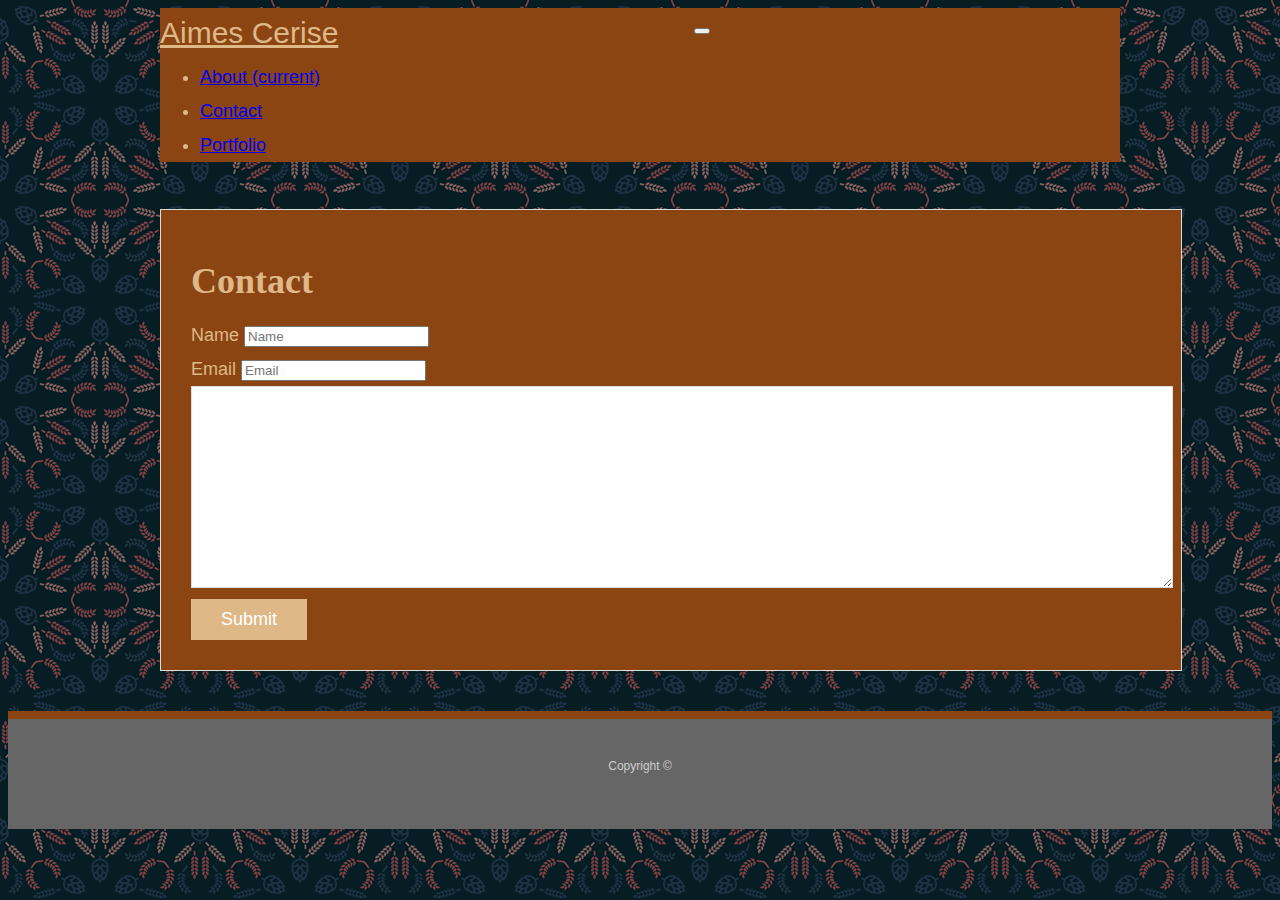
==== contact.html @ 581940d1 "starting files" ====
<!DOCTYPE html>
<html>
<head>
    <title>Contact</title>

    <link rel="stylesheet" href="https://stackpath.bootstrapcdn.com/bootstrap/4.1.3/css/bootstrap.min.css" integrity="sha384-MCw98/SFnGE8fJT3GXwEOngsV7Zt27NXFoaoApmYm81iuXoPkFOJwJ8ERdknLPMO" crossorigin="anonymous">
    <link rel="stylesheet" type="text/css" href="assets/css/style.css">
   
    
</head>
<header >    
    <div class="container">

        <!---Navigation Bar at top of page---> 
        <nav class="navbar navbar-expand-lg navbar-dark" style="background-color:saddlebrown ">
            
            <!---First row of page in navigation bar-->
            <div class="row">
                <div class="col-sm-1">
                    <!----Name Link that leads to home index page-->
                    <a class="navbar-brand" href="index.html" id="name">Aimes Cerise</a>
                     <button class="navbar-toggler" type="button" data-toggle="collapse" data-target="#navbarText" aria-controls="navbarText" aria-expanded="false" aria-label="Toggle navigation">
                    <span class="navbar-toggler-icon"></span>
                    </button>
                </div>
                <!---Links to aout, contact, and portfolio pages-->
                <div class="col-sm-2"></div>
                <div class="collapse navbar-collapse" id="navbarText">
                  <span class="navbar-text">
                        <ul class="navbar-nav mr-auto">
                            <div class="col-sm-3">
                                <!--Link to About Page-->
                                <li class="nav-item">
                                  <a class="nav-link" class="Contacts" href="index.html">About <span class="sr-only">(current)</span></a>
                                </li>
                                </div>
                                <div class="col-sm-3">
                                    <!---Link to Contact page-->
                                <li class="nav-item">
                                  <a class="nav-link" class="Contacts" href="contact.html">Contact</a>
                                </li>
                                </div>
                                <div class="col-sm-3">
                                    <!----Link to Portfolio page-->
                                <li class="nav-item">
                                  <a class="nav-link" class="Contacts" href="portfolio.html">Portfolio</a>
                                </li>
                                </div>
                        </ul>
                </span>
            </div>
        </div>
        </nav>  
    </div>      
</header>
    <!------Contact Form-->
<div id="main-container" class="container">
    <section id="section">
        <h1>Contact</h1>
        <form>
            <!----Name Input Field-->
            <div class="form-group">
                <label for="formGroupExampleInput">Name</label>
                <input type="text" class="form-control" id="formGroupExampleInput" placeholder="Name">
            </div>
            <!---Email Input Field-->
        <div class="form-group">
            <label for="formGroupExampleInput2">Email</label>
            <input type="text" class="form-control" id="formGroupExampleInput2" placeholder="Email">
        </div>
        <!---Messages Input-->
        <div class="form-group">
            <div class="row">
                <textarea  id="message" name="message" required="required"></textarea>
                <input type="submit">
            </div>
        </div>
        </form>
    </section>
</div> 
<footer>
    <div class="container">
        Copyright &copy; 
      </div>
    </footer>
</body>

</html>
---- assets/css/style.css ----
/* Section container */
.container{
    width: 960px;
    margin: 0 auto;
}


h1,
h2,
h3,
p {
  margin-bottom: 20px;
  font-family: Georgia, Times, "Times New Roman", serif;
  font-weight: 700;
  color: burlywood;
  background-color: saddlebrown;
}

h2,
h3 {
  font-size: 22px;
} 

/* Main body style */
body{

    font-family: Arial, "Helvetica Neue", Helvetica, sans-serif;
    font-size: 18px;
    line-height: 34px;
    color: burlywood;
    background-image: url("../images/wheat.png");
    
}
/* Name header style at top of page */
#name{
    color: burlywood;
    float: left;
    font-size: 30px;
    line-height: 49px;
    padding-right: 356px;
}

/* About, Contacts and Portfolio header style */
.Contacts{
    color: burlywood;
    margin-left: 27px;
    padding-left: 15px;
    padding-top: 15px;
    padding-right: 0px;
   
}

/* My picture style */
.me{
    float: left;
    width: 200px;
    height: auto;
    margin-top: 10px;
    margin-right: 25px;
    background-color: saddlebrown;
    
}

/* section  */

#section{
    float: left;
    width: 100%;
    max-width: 960px;
    padding: 30px;
    margin: 3% 0 40px;
    background-color: saddlebrown;
    border: 1px solid #ddd;
    
}

/*Contact Page */
textarea {
    height: 35px;
    padding: 0 10px;
    font-size: 14px;
    border: 1px solid #ddd;
  }
textarea {
    height: 200px;
    width: 100%;
    
  }
  
  input[type=submit] {
    padding: 10px 30px;
    font-size: 18px;
    color: #fff;
    cursor: pointer;
    background: burlywood;
    border: 0 none;
  }

  /*Portfolio Page */

  .imagefooter{
    background-color:saddlebrown;
    padding: 3%;
  }

  #pics{
    margin: 3%;
  }

  footer{
    padding: 30px 0;
    clear: both;
    font-size: 12px;
    color: #fff;
    color: #ccc;
    text-align: center;
    background: #666;
    border-top: 8px solid saddlebrown;
    height: 50px;
  }
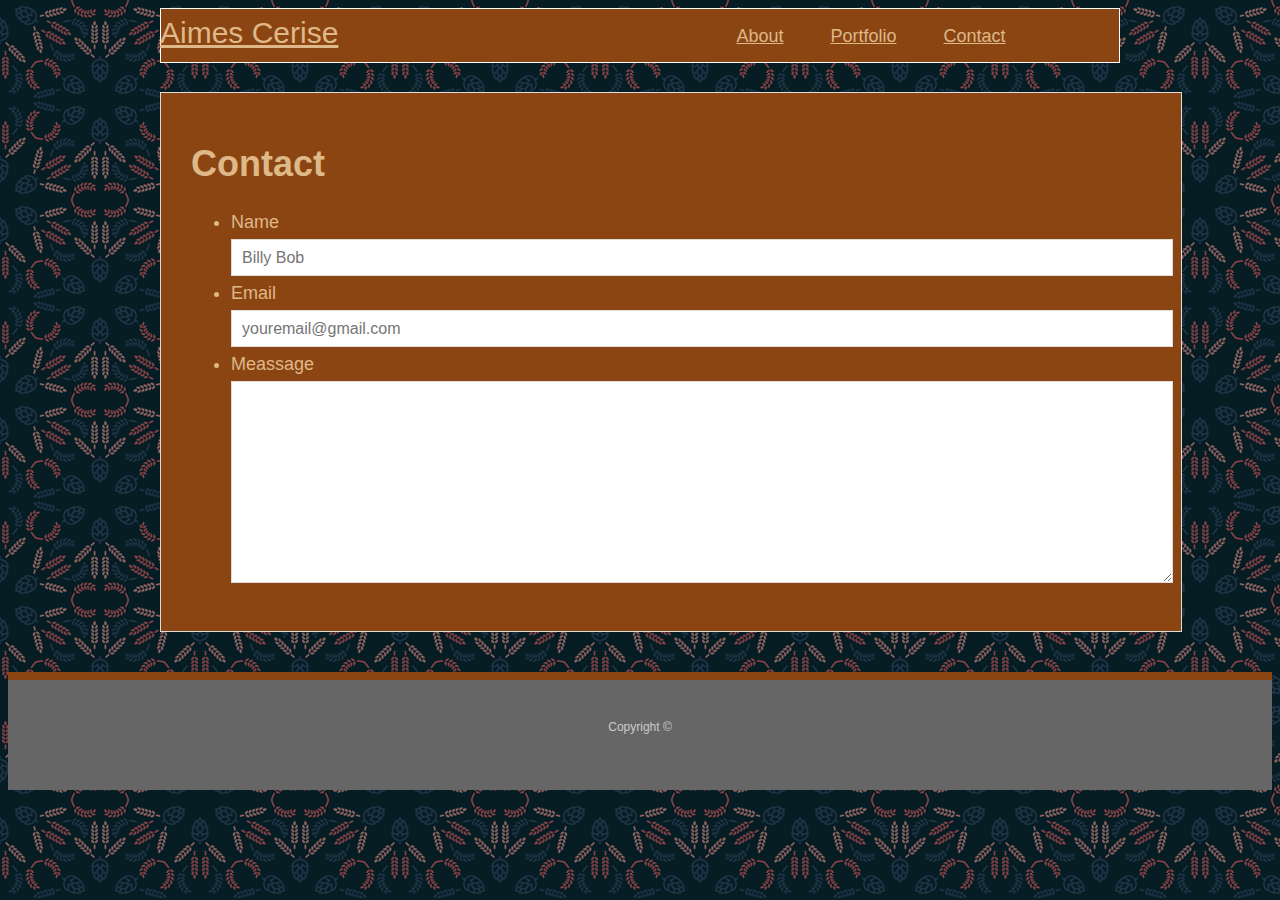
==== commit cb5a151f: "responsive portfolio up to 768px" ====
--- a/contact.html
+++ b/contact.html
@@ -2,86 +2,55 @@
 <html>
 <head>
     <title>Contact</title>
-
+    <meta name="viewport" content="width=device-width, initial-scale=1.0">
     <link rel="stylesheet" href="https://stackpath.bootstrapcdn.com/bootstrap/4.1.3/css/bootstrap.min.css" integrity="sha384-MCw98/SFnGE8fJT3GXwEOngsV7Zt27NXFoaoApmYm81iuXoPkFOJwJ8ERdknLPMO" crossorigin="anonymous">
     <link rel="stylesheet" type="text/css" href="assets/css/style.css">
    
     
 </head>
-<header >    
-    <div class="container">
-
-        <!---Navigation Bar at top of page---> 
-        <nav class="navbar navbar-expand-lg navbar-dark" style="background-color:saddlebrown ">
-            
-            <!---First row of page in navigation bar-->
-            <div class="row">
-                <div class="col-sm-1">
-                    <!----Name Link that leads to home index page-->
-                    <a class="navbar-brand" href="index.html" id="name">Aimes Cerise</a>
-                     <button class="navbar-toggler" type="button" data-toggle="collapse" data-target="#navbarText" aria-controls="navbarText" aria-expanded="false" aria-label="Toggle navigation">
-                    <span class="navbar-toggler-icon"></span>
-                    </button>
-                </div>
-                <!---Links to aout, contact, and portfolio pages-->
-                <div class="col-sm-2"></div>
-                <div class="collapse navbar-collapse" id="navbarText">
-                  <span class="navbar-text">
-                        <ul class="navbar-nav mr-auto">
-                            <div class="col-sm-3">
-                                <!--Link to About Page-->
-                                <li class="nav-item">
-                                  <a class="nav-link" class="Contacts" href="index.html">About <span class="sr-only">(current)</span></a>
-                                </li>
-                                </div>
-                                <div class="col-sm-3">
-                                    <!---Link to Contact page-->
-                                <li class="nav-item">
-                                  <a class="nav-link" class="Contacts" href="contact.html">Contact</a>
-                                </li>
-                                </div>
-                                <div class="col-sm-3">
-                                    <!----Link to Portfolio page-->
-                                <li class="nav-item">
-                                  <a class="nav-link" class="Contacts" href="portfolio.html">Portfolio</a>
-                                </li>
-                                </div>
-                        </ul>
-                </span>
-            </div>
+<header id="masthead">
+    <!---Page Header and n=Navigation Bar-->
+        <div class="container">
+          <a href="index.html" id="name">Aimes Cerise</a>
+          <!----Nave Bar Style-->
+          <nav style="background-color: saddlebrown;
+          padding: 1%;
+          border: white;
+          border-width: thin;
+          border-style: solid;">   
+            <!------Links to About, Contact, and Portfolio Pages-->
+            <a href="index.html" class="Contacts">About</a>
+            <a href="portfolio.html" class="Contacts">Portfolio</a>
+            <a href="contact.html" class="Contacts" >Contact</a>
+          </nav>
         </div>
-        </nav>  
-    </div>      
-</header>
+      </header>
     <!------Contact Form-->
 <div id="main-container" class="container">
     <section id="section">
         <h1>Contact</h1>
         <form>
-            <!----Name Input Field-->
-            <div class="form-group">
-                <label for="formGroupExampleInput">Name</label>
-                <input type="text" class="form-control" id="formGroupExampleInput" placeholder="Name">
-            </div>
-            <!---Email Input Field-->
-        <div class="form-group">
-            <label for="formGroupExampleInput2">Email</label>
-            <input type="text" class="form-control" id="formGroupExampleInput2" placeholder="Email">
-        </div>
-        <!---Messages Input-->
-        <div class="form-group">
-            <div class="row">
-                <textarea  id="message" name="message" required="required"></textarea>
-                <input type="submit">
-            </div>
-        </div>
+           <ul>
+               <li>
+                   <label>Name</label>
+                   <input type="email" placeholder="Billy Bob">
+               </li>
+               <li>
+                    <label>Email</label>
+                    <input type="email" placeholder="youremail@gmail.com">
+               </li>
+               <li>
+                   <label>Meassage</label>
+                   <textarea id="message"></textarea>
+               </li>
+           </ul>
         </form>
     </section>
 </div> 
-<footer>
-    <div class="container">
-        Copyright &copy; 
-      </div>
+    <footer>
+        <div class="container">
+            Copyright &copy; 
+          </div>
     </footer>
 </body>
 
--- a/assets/css/style.css
+++ b/assets/css/style.css
@@ -1,26 +1,10 @@
 
-/* Section container */
+/* body  container */
 .container{
     width: 960px;
     margin: 0 auto;
 }
 
-
-h1,
-h2,
-h3,
-p {
-  margin-bottom: 20px;
-  font-family: Georgia, Times, "Times New Roman", serif;
-  font-weight: 700;
-  color: burlywood;
-  background-color: saddlebrown;
-}
-
-h2,
-h3 {
-  font-size: 22px;
-} 
 
 /* Main body style */
 body{
@@ -76,21 +60,34 @@
 }
 
 /*Contact Page */
+
+#message{
+
+    height: 200px;
+}
+
+label,
+input[type=text],
+input[type=email],
 textarea {
-    height: 35px;
-    padding: 0 10px;
-    font-size: 14px;
-    border: 1px solid #ddd;
-  }
+  display: block;
+  width: 100%;
+  
+}
+
+input[type=text],
+input[type=email],
 textarea {
-    height: 200px;
-    width: 100%;
-    
-  }
+  height: 35px;
+  padding: 0 10px;
+  font-size: 16px;
+  border: 1px solid #ddd;
+}
+
   
   input[type=submit] {
     padding: 10px 30px;
-    font-size: 18px;
+    font-size: 20px;
     color: #fff;
     cursor: pointer;
     background: burlywood;
@@ -104,9 +101,18 @@
     padding: 3%;
   }
 
-  #pics{
-    margin: 3%;
+  .pics{
+    position: relative;
+    padding: 10px;
+    float: left;
+    width: 200px;
+    margin: 25px 20px;
   }
+
+  h4 {
+      position: absolute;
+      width: 100%;
+}
 
   footer{
     padding: 30px 0;
@@ -120,3 +126,35 @@
     height: 50px;
   }
 
+@media screen and (max-width: 640px){
+   
+    #masthead {
+        width: 100%;
+        position: fixed;
+        top:0;
+        z-index: 9999;
+    }
+
+    footer {
+        width: 100%;
+        position: fixed;
+        bottom:0;
+        z-index: 9999;
+    }
+
+    #section {
+
+        margin: 30% 0 40px;
+    }
+
+    @media screen and (max-width: 768px){
+
+        #name {
+            color: burlywood;
+            float: left;
+            font-size: 20px;
+            line-height: 49px;
+            padding-right: 0px;
+        }
+    }
+}